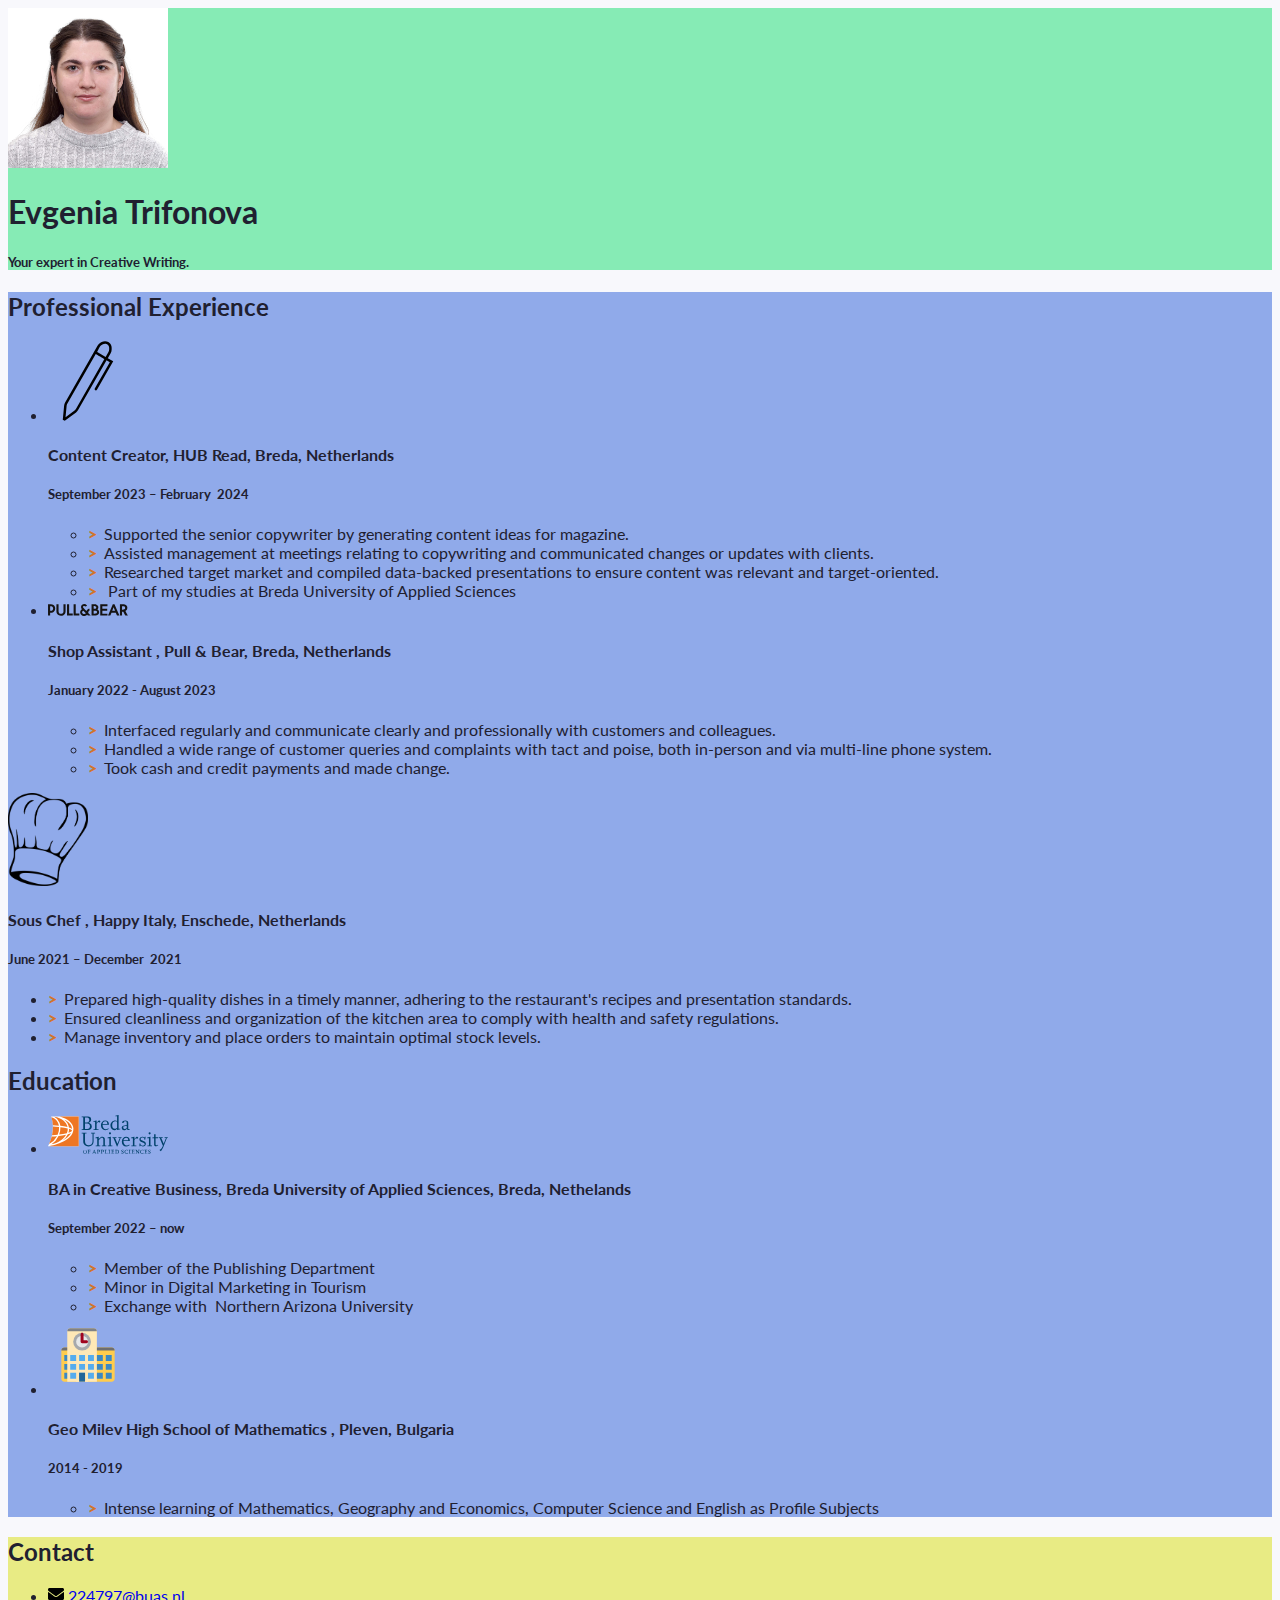
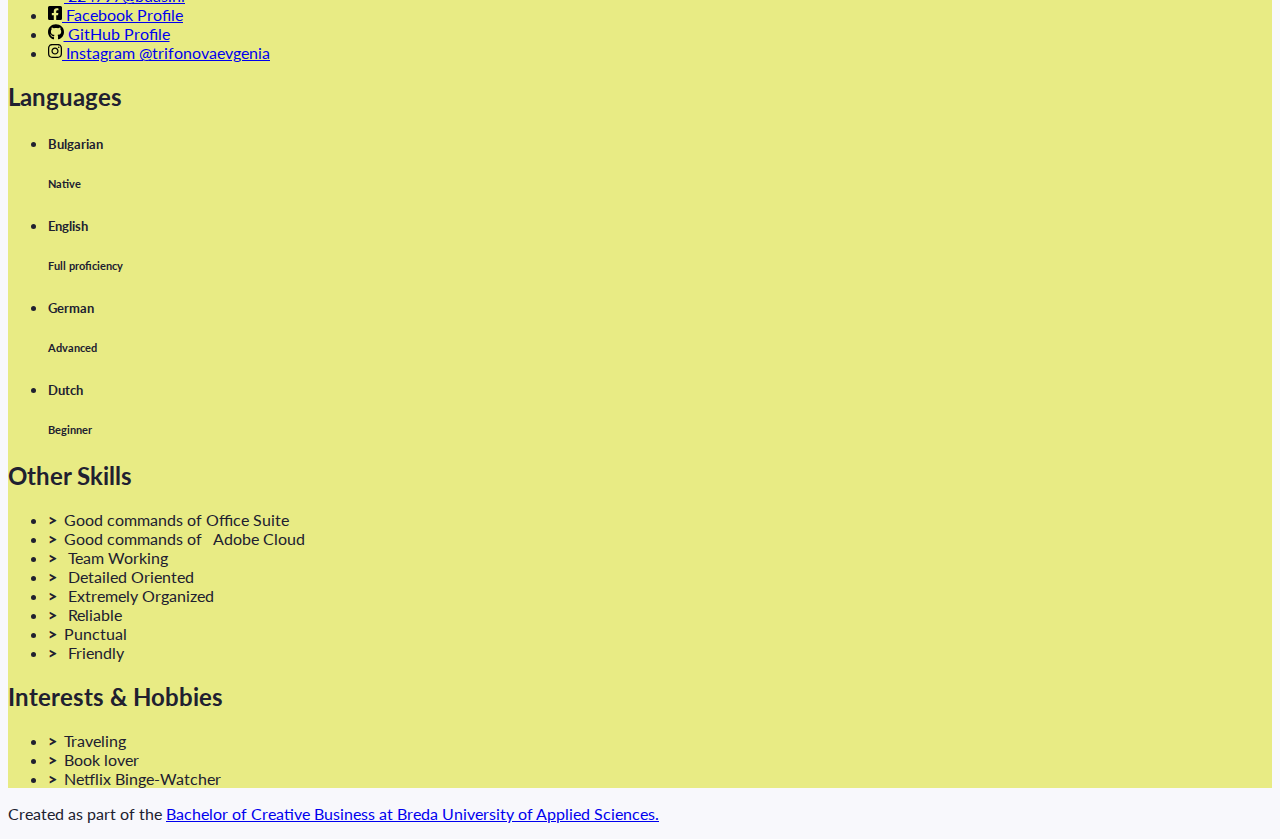
==== index.html @ bc452507 "Added styles" ====
<!doctype html>
<html class="h-100" lang="en">
  
  <!-- An HTML document always starts with a "head", i.e. information about the page that isn't directly visible -->
  <head>
    <meta charset="utf-8">
    <meta name="viewport" content="width=device-width, initial-scale=1, shrink-to-fit=no">

    <!-- Links to the CSS styles from Bootstrap. -->
    <!-- -->
    <link href="https://cdn.jsdelivr.net/npm/bootstrap@5.2.3/dist/css/bootstrap.min.css" rel="stylesheet" integrity="sha384-rbsA2VBKQhggwzxH7pPCaAqO46MgnOM80zW1RWuH61DGLwZJEdK2Kadq2F9CUG65" crossorigin="anonymous">
    <!-- -->

    <!-- Links to our additional CSS styles -->
    <link rel="stylesheet" href="css/styles.css">

    <title>Evgenia Trifonova's Resumé</title>
  </head>
  <!-- End of the head -->

  <!-- Start of the body, which contains everything visible on the page -->
  <body class="d-flex flex-column h-100 justify-content-between">

    <!--
      We use a Bootstrap container to align contents.
      The "container" class can be replaced by "container-fluid" to make a full width page.
      The "my-sm-4" class adds a margin (m) vertical (y) at sizes small (-sm-) and above, of 4 x 6 pixels
      The "resume-container" class doesn't come from Bootstrap, you can use it for your own styles
    -->
    <div class="container shadow-lg my-sm-4 resume-container">

      <!--
        <header> is a semantic element: it works exactly like <div>, but it gives information about the role of the code below.
        The "row" class is used for the Bootstrap grid.
      -->
      <header class="row resume-header justify-content-center">
        <!--
          A container to wrap around the portrait and align it. We use Bootstrap grid columns.
          This constrains the portrait to columns of decreasing sizes
        -->
        <div class="portrait-container col-5 col-sm-4 col-md-3 col-lg-2">
          <!--
            "w-100" makes sure the image takes the full width of the column it's in
            "rounded-circle" cuts a circle around the image
          -->
          <img class="w-100 rounded-circle my-3" src="images/portrait/portrait2.jpg.JPG" alt="Portrait of Evgenia Trifonova" width="160">
        </div>
        <!--
          A container to wrap around your name and tagline. Full-width at small size, then columns of increasing size.
        -->
        <div class="col-12 col-sm-8 col-md-9 col-lg-10 my-3 header-content">
          <h1 class="fw-bolder; display-3">Evgenia Trifonova</h1>
          <h5 class="fst-italic tagline">Your expert in Creative Writing.</h5>
        </div>
      </header>

      <!--
        Another row in the Bootstrap grid, for the rest of the résumé.
        Biography and other details will be on top of each other at sizes XS and S, then next to each other.
        Use the "flex-row-reverse" class here to swap the columns around.
      -->
      <div class="row resume-bottom">

        <!--
          <main> is another semantic element. It will contain biographical info (professional experience and education).
        -->
        <main class="col-md-7 col-lg-8 col-xl-9 resume-main">

          <!--
            <section> is yet another semantic element. The first one is for professional experience.
          -->
          <section class="my-3 biography-section">
            <h2 class = "display-3">Professional Experience</h2>
            <!--
              Each list item (li) in the unordered list (ul) below will be one job.
              "list-unstyled" is a class that hides the bullet points of a list.
            -->
            <ul class="biography-list list-unstyled">

              <!-- Top item (generally the latest or most relevant) in professional experience -->
              <li class="biography-item row mb-2">
                <!-- We're using a grid inside a grid so we can align logos and text -->
                <div class="logo-container col-3 col-sm-2 col-md-3 col-lg-2">
                  <img class="biography-logo mw-100 d-block mx-auto" src="images/employers/pen.svg" alt="Company logo" width="80">
                </div>
                <div class="biography-contents col-9 col-sm-10 col-md-9 col-lg-10">
                  <h4>Content Creator, HUB Read, Breda, Netherlands</h4>
                  <h5>September 2023 – February&nbsp; 2024</h5>
                  <!-- Use the list below to talk about your achievements -->
                  <ul class="biography-details list-unstyled">
                    <li>Supported the senior copywriter by generating content ideas  for magazine.</li>
                    <li>Assisted management at meetings relating to copywriting and communicated changes or updates with clients.</li>
                    <li>Researched target market and compiled data-backed presentations to ensure content was relevant and target-oriented.</li>
                    <li>&nbsp;Part of my studies at Breda University of Applied Sciences</li>
                  </ul>
                </div>
              </li>

              <!-- 2nd item in professional experience -->
              <li class="biography-item row mb-2">
                <div class="logo-container col-3 col-sm-2 col-md-3 col-lg-2">
                <!-- We're using a grid inside a grid so we can align logos and text -->
                  <img class="biography-logo mw-100 d-block mx-auto" src="images/employers/PullBear.logo.svg" alt="Company logo" width="80">
                </div>
                <div class="biography-contents col-9 col-sm-10 col-md-9 col-lg-10">
                  <h4>Shop Assistant , Pull &amp; Bear, Breda, Netherlands</h4>
                  <h5>January 2022 - August 2023&nbsp; &nbsp; &nbsp; &nbsp; &nbsp;&nbsp;</h5>
                  <!-- This entry doesn't have a list of achievements, but you can copy-paste the one from above -->
					<ul class="biography-details list-unstyled">
                    <li>Interfaced regularly and communicate clearly and professionally with customers and colleagues.</li>
                    <li>Handled a wide range of customer queries and complaints with tact and poise, both in-person and via multi-line phone system.</li>
                    <li>Took cash and credit payments and made change.</li>
                  </ul>
                </div>
              </li>

            </ul>
          </section>
             <li class="biography-item row mb-2">
                <!-- We're using a grid inside a grid so we can align logos and text -->
                <div class="logo-container col-3 col-sm-2 col-md-3 col-lg-2">
                  <img class="biography-logo mw-100 d-block mx-auto" src="images/employers/cook.hat.png" alt="Company logo" width="80">
                </div>
                <div class="biography-contents col-9 col-sm-10 col-md-9 col-lg-10">
                  <h4>Sous Chef , Happy Italy, Enschede, Netherlands</h4>
                  <h5>June 2021 – December&nbsp; 2021</h5>
                  <!-- Use the list below to talk about your achievements -->
                  <ul class="biography-details list-unstyled">
                    <li>Prepared high-quality dishes in a timely manner, adhering to the restaurant's recipes and presentation standards.</li>
                    <li>Ensured cleanliness and organization of the kitchen area to comply with health and safety regulations.</li>
                    <li>Manage inventory and place orders to maintain optimal stock levels.</li>
                  </ul>
               </div>
          </li>
          <!-- We're done with jobs, let's move on to schools -->

          <section class="my-3 biography-section">
            <h2 class = "display-3">Education</h2>
            <ul class="biography-list list-unstyled">

              <!-- Top item in education. And by "top", I mean a Bachelor in Creative Business at BUas. -->
              <li class="biography-item row mb-2">
                <div class="logo-container col-3 col-sm-2 col-md-3 col-lg-2">
                  <img class="biography-logo mw-100 d-block mx-auto" src="images/schools/logo-buas.svg" alt="School logo" width="120">
                </div>
                <div class="biography-contents col-9 col-sm-10 col-md-9 col-lg-10">
                  <h4>BA in Creative Business, Breda University of Applied Sciences, Breda, Nethelands</h4>
                  <h5>September 2022 –&nbsp;now</h5>
                  <!-- Use the list below to talk about minors, exchanges, extra-curricular activities. -->
                  <ul class="biography-details list-unstyled">
                    <li>Member of the Publishing Department&nbsp;</li>
                    <li>Minor in Digital Marketing in Tourism</li>
                    <li>Exchange with&nbsp; Northern Arizona University</li>
                  </ul>
                </div>
              </li>

              <!-- 2nd item in education -->
              <li class="biography-item row mb-2">
                <div class="logo-container col-3 col-sm-2 col-md-3 col-lg-2">
                  <img class="biography-logo mw-100 d-block mx-auto" src="images/schools/school.svg" alt="School logo" width="80">
                </div>
                <div class="biography-contents col-9 col-sm-10 col-md-9 col-lg-10">
                  <h4>Geo Milev High School of Mathematics , Pleven, Bulgaria</h4>
                  <h5>2014 - 2019&nbsp; &nbsp;</h5>
                  <ul class="biography-details list-unstyled">
                    <li>Intense learning of Mathematics, Geography and Economics, Computer Science and English as Profile Subjects</li>
                  </ul>
                </div>
              </li>
            </ul>
          </section>

          <!-- This is the end of the "Education" section -->

        </main>

        <!--
          We're done with the first column.
          We now move on to the column with contact details, languages and other skills
          <aside> is also a semantic element.
        -->
        <aside class="col-md-5 col-lg-4 col-xl-3 resume-aside">

          <!-- The first block will be contact details -->
          <section class="my-3 aside-section">
            <h2 class = "display-3">Contact</h2>
            <!--
              A list of all your contact details.
              There are more icons in the images/icons folder, have a look if you want to add your LinkedIn or TikTok profile.
              Be careful and only put channels through which you really want to be contacted.
              If your phone number is your personal one, you may want to remove it!
            -->
            <ul class="contact-list list-unstyled">
              <li class="contact-item">
                <a class="d-flex align-items-center" href="mailto:224797@buas.nl" target="_blank">
                  <img class="contact-icon" src="images/icons/envelope.svg" alt="Email">
                  224797@buas.nl
                </a>
              </li>
              <li class="contact-item">
                <a class="d-flex align-items-center" href="https://www.facebook.com/evgenia.trifonova.98" target="_blank">
                  <img class="contact-icon" src="images/icons/facebook.svg" alt="Facebook">
                  Facebook Profile
                </a>
              </li>
              <li class="contact-item">
                <a class="d-flex align-items-center" href="https://github.com/ELTrifonova224797" target="_blank">
                  <img class="contact-icon" src="images/icons/github.svg" alt="GitHub">
                  GitHub Profile
                </a>
              </li>
              <li class="contact-item">
                <a class="d-flex align-items-center" href="https://www.instagram.com/trifonovaevgenia/" target="_blank">
                  <img class="contact-icon" src="images/icons/instagram.svg" alt="Instahram">
                  Instagram @trifonovaevgenia
                </a>
              </li>
            </ul>
          </section>

          <!-- End of contact details, moving on to languages -->

          <section class="my-3 aside-section">
            <h2 class = "display-3">Languages</h2>
            <!-- Each item in the list is a language. Modify, add or remove depending on what you speak -->
            <ul class="language-list list-unstyled">
              <li class="language-item d-flex mb-1">
                <h5 class="language-name w-50">Bulgarian</h5>
                <div class="language-level w-50 border border-info border-2 position-relative">
                  <!-- The div below is a progress bar. Choose between w-25, w-50, w-75 and w-100 to show your level of fluency -->
                  <div class="language-progress position-absolute bg-warning h-100 w-100"></div>
                  <h6 class="position-absolute w-100 text-center top-0 py-1">Native</h6>
                </div>
              </li>
              <li class="language-item d-flex mb-1">
                <h5 class="language-name w-50">English</h5>
                <div class="language-level w-50 border border-info border-2 position-relative">
                  <!-- The div below is a progress bar. Choose between w-25, w-50, w-75 and w-100 to show your level of fluency -->
                  <div class="language-progress position-absolute bg-warning h-100 w-75"></div>
                  <h6 class="position-absolute w-100 text-center top-0 py-1">Full proficiency</h6>
                </div>
              </li>
              <li class="language-item d-flex mb-1">
                <h5 class="language-name w-50">German</h5>
                <div class="language-level w-50 border border-info border-2 position-relative">
                  <!-- The div below is a progress bar. Choose between w-25, w-50, w-75 and w-100 to show your level of fluency -->
                  <div class="language-progress position-absolute bg-warning h-100 w-50"></div>
                  <h6 class="position-absolute w-100 text-center top-0 py-1">Advanced</h6>
                </div>
              </li>
              <li class="language-item d-flex mb-1">
                <h5 class="language-name w-50">Dutch&nbsp;</h5>
                <div class="language-level w-50 border border-info border-2 position-relative">
                  <!-- The div below is a progress bar. Choose between w-25, w-50, w-75 and w-100 to show your level of fluency -->
                  <div class="language-progress position-absolute bg-warning h-100 w-25"></div>
                  <h6 class="position-absolute w-100 text-center top-0 py-1">Beginner</h6>
                </div>
              </li>
            </ul>
          </section>

          <!-- End of contact details, moving on to other skills -->

          <section class="my-3 aside-section">
            <h2 class = "display-3">Other Skills</h2>
            <ul class="skill-list list-unstyled">
              <li class="skill-item">Good commands of Office Suite&nbsp;</li>
              <li class="skill-item">Good commands of&nbsp; &nbsp;Adobe Cloud</li>
              <li class="skill-item"> Team Working</li>
              <li class="skill-item">&nbsp;Detailed Oriented&nbsp;</li>
              <li class="skill-item">&nbsp;Extremely Organized</li>
              <li class="skill-item">&nbsp;Reliable</li>
              <li class="skill-item">Punctual</li>
              <li class="skill-item">&nbsp;Friendly</li>
            </ul>
          </section>

          <!-- End of other skills, moving on to interest and hobbies -->

          <section class="my-3 aside-section">
            <h2 class = "display-3">Interests &amp; Hobbies</h2>
            <ul class="skill-list list-unstyled">
              <li class="skill-item">Traveling</li>
              <li class="skill-item">Book lover&nbsp;</li>
<li class="skill-item">Netflix Binge-Watcher</li>
            </ul>
          </section>

        </aside>
      </div>
    </div>

    <!-- And now, a footer! -->
    <footer class="bg-dark mt-sm-5 py-4 text-light">
      <p class="container text-end">
        Created as part of the <a href="https://www.buas.nl/en/programmes/creative-business" target="_blank">Bachelor of Creative Business at Breda University of Applied Sciences.</a>
      </p>
    </footer>

  </body>
</html>
---- css/styles.css ----
/* Use this file to use your own styles*/

/* Import declaration to use Google Fonts - check https://fonts.google.com/ for details */
@import url('https://fonts.googleapis.com/css2?family=Lato:ital,wght@0,400;0,700;1,400;1,700&display=swap');

/* Styles for the body */

body {
	font-family: Lato, "Open Sans", Roboto, "Segoe UI", "Helvetica Neue", Helvetica, Arial, sans-serif;
	color: #202030;
	background-color: #f8f8fc;
}

/* Styles for custom classes in the document. (There are more, try to find them out!) */

.resume-header {
    background-color: #86EBB5;
}

.resume-main {
	background-color: #90AAEA;
}

.resume-aside {
	background-color: #E8EB84;
}

/* Styles for lists in the document */

.biography-details li::before, .skill-list li::before {
	content: ">";
	font-weight: 800;
	display: inline-block;
	width: 1em;
	margin-left: -1em;
}

.biography-details li::before {
	color: #D1752B;
}

.biography-details li, .skill-list li {
	padding-left: 1em;
}

/* Styles for contact icons */

.contact-icon {
	height: 1em;
	flex-basis: 1.4em;
}
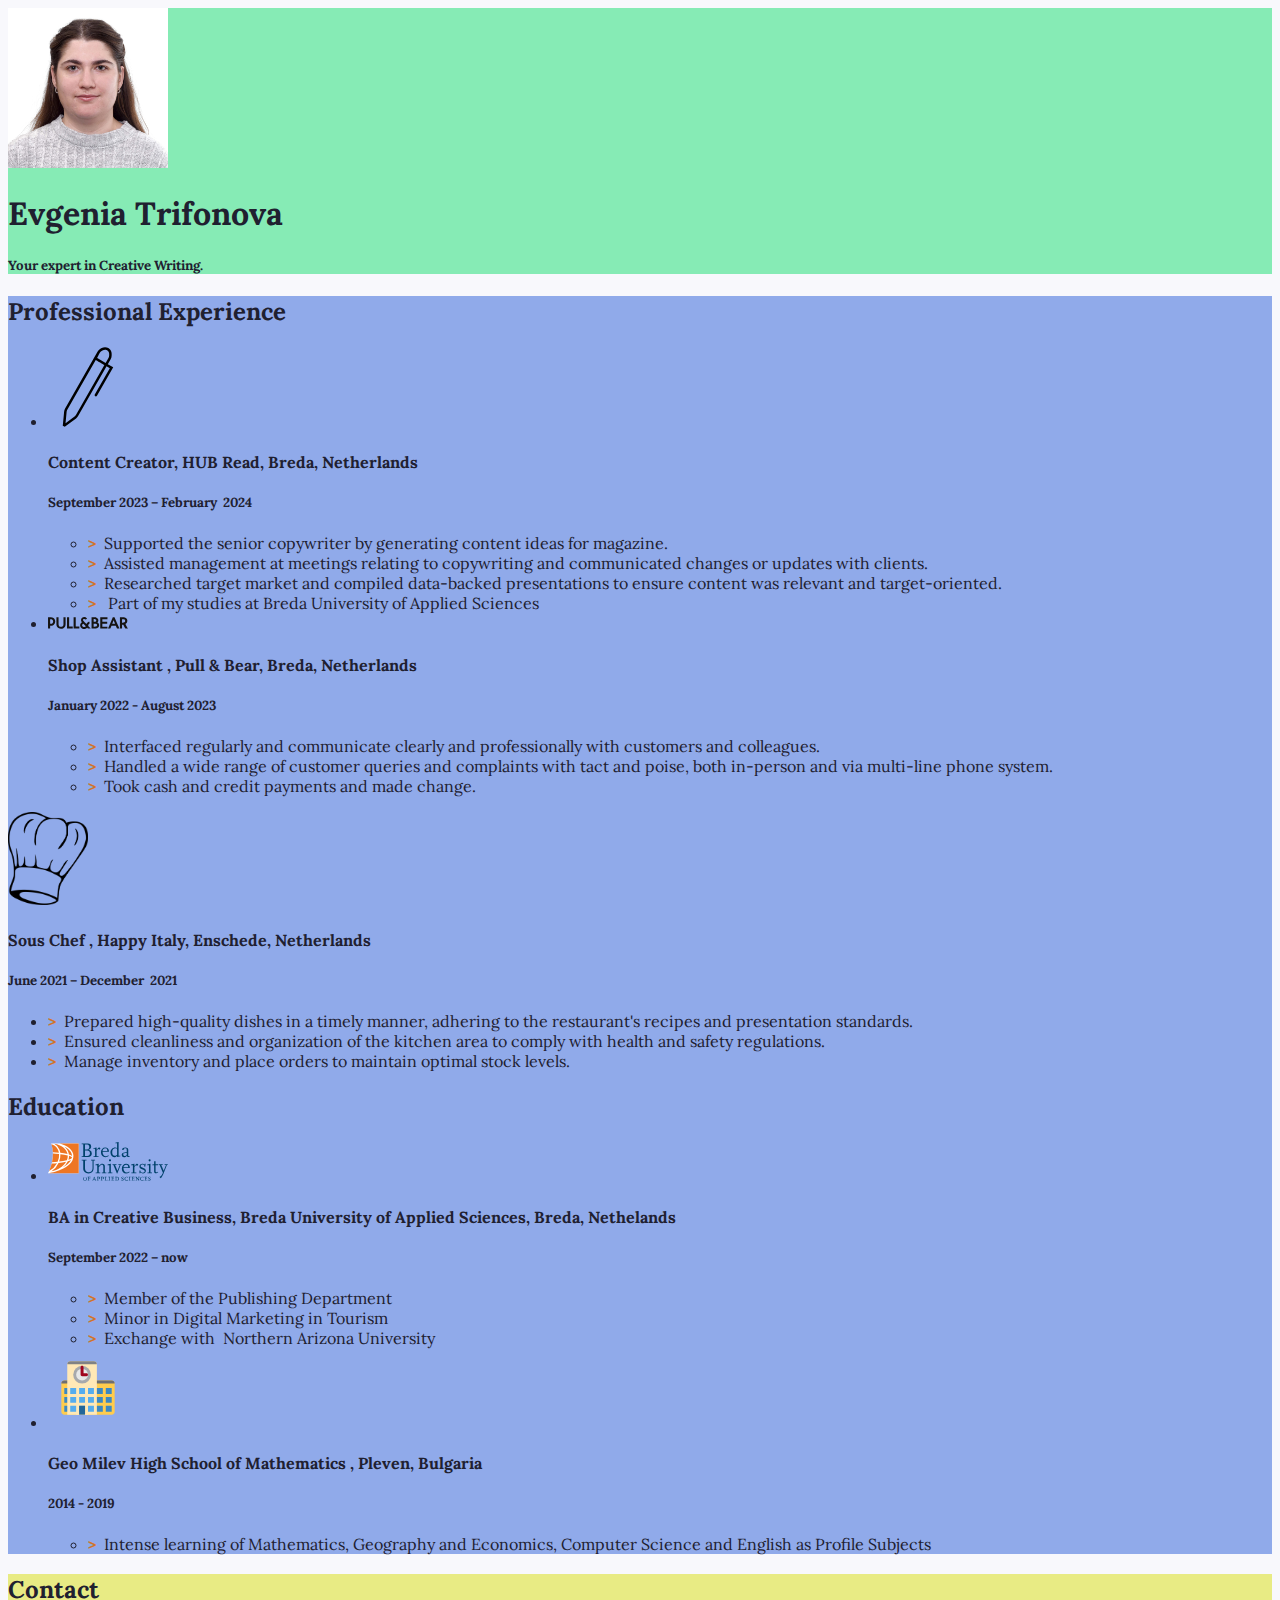
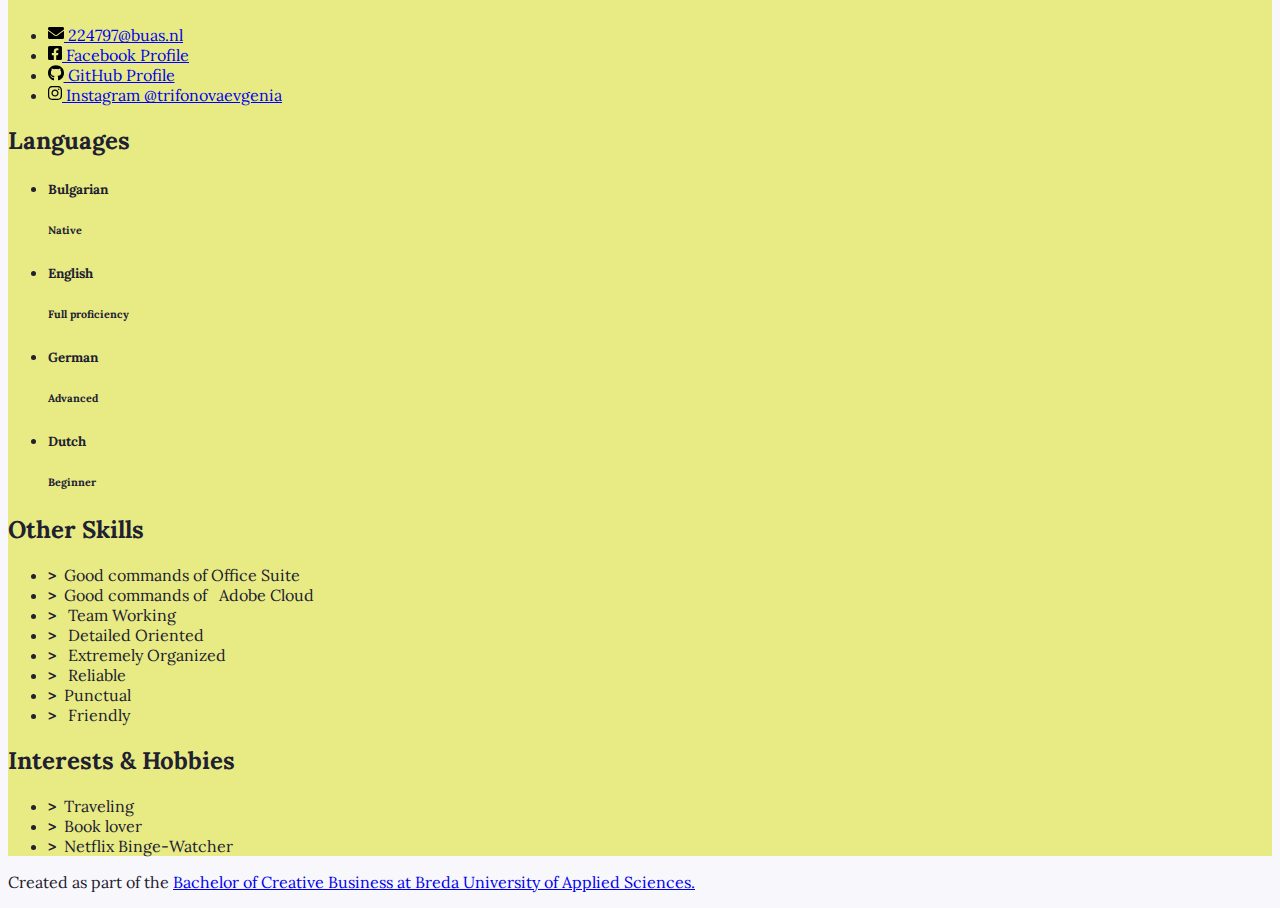
==== commit 8b93f264: "Added styles" ====
--- a/index.html
+++ b/index.html
@@ -50,7 +50,7 @@
         -->
         <div class="col-12 col-sm-8 col-md-9 col-lg-10 my-3 header-content">
           <h1 class="fw-bolder; display-3">Evgenia Trifonova</h1>
-          <h5 class="fst-italic tagline">Your expert in Creative Writing.</h5>
+          <h5 class="fst-italic tagline; display-1">Your expert in Creative Writing.</h5>
         </div>
       </header>
 
--- a/css/styles.css
+++ b/css/styles.css
@@ -1,12 +1,12 @@
 /* Use this file to use your own styles*/
 
 /* Import declaration to use Google Fonts - check https://fonts.google.com/ for details */
-@import url('https://fonts.googleapis.com/css2?family=Lato:ital,wght@0,400;0,700;1,400;1,700&display=swap');
+@import url('https://fonts.googleapis.com/css2?family=Lora:ital,wght@0,400..700;1,400..700&display=swap');
 
 /* Styles for the body */
 
 body {
-	font-family: Lato, "Open Sans", Roboto, "Segoe UI", "Helvetica Neue", Helvetica, Arial, sans-serif;
+	font-family: "Lora", serif;
 	color: #202030;
 	background-color: #f8f8fc;
 }
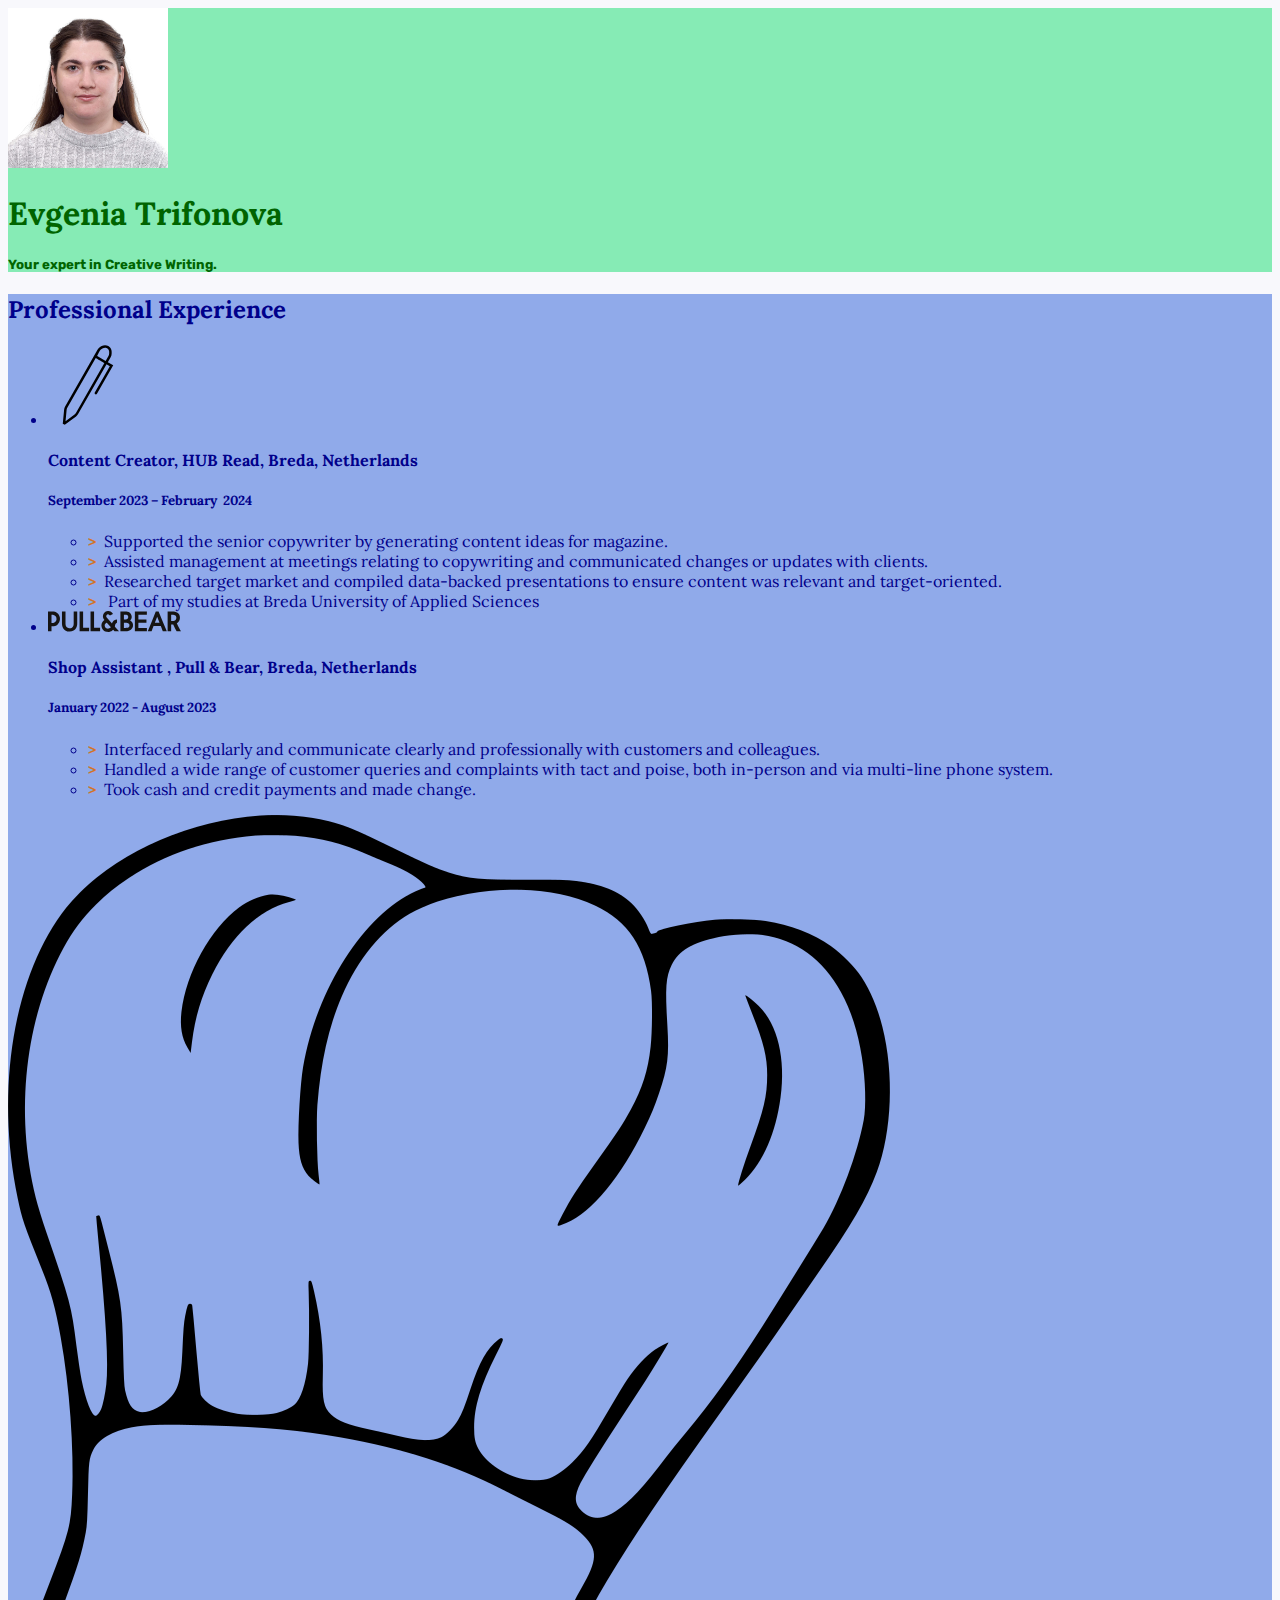
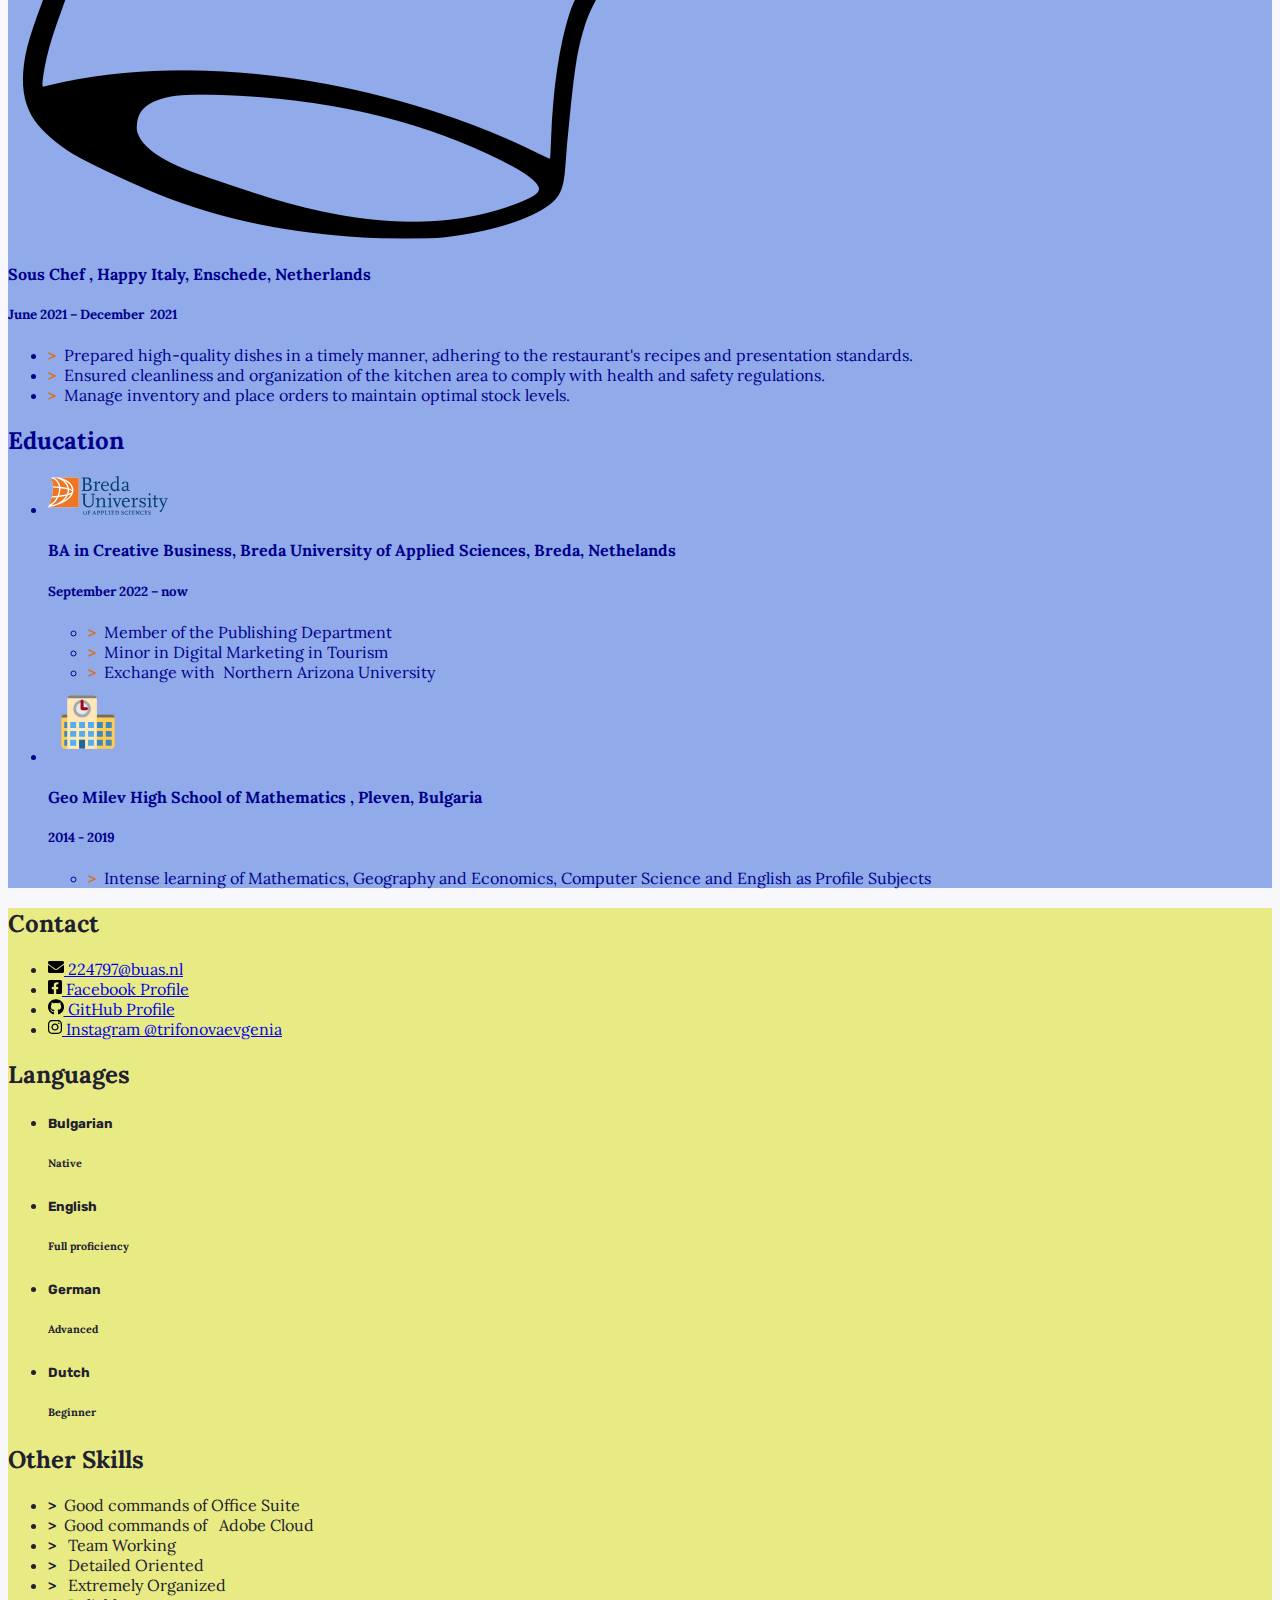
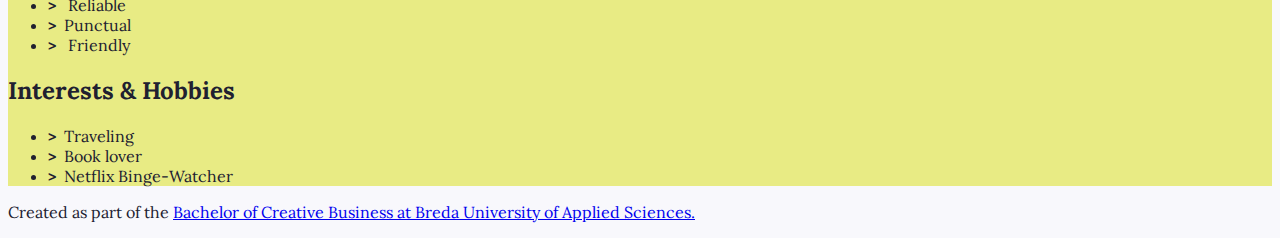
==== commit 366e5388: "styles added" ====
--- a/index.html
+++ b/index.html
@@ -14,6 +14,14 @@
     <!-- Links to our additional CSS styles -->
     <link rel="stylesheet" href="css/styles.css">
 
+<link rel="preconnect" href="https://fonts.googleapis.com">
+<link rel="preconnect" href="https://fonts.gstatic.com" crossorigin>
+<link href="https://fonts.googleapis.com/css2?family=Lora:ital,wght@0,400..700;1,400..700&display=swap" rel="stylesheet">
+	  
+<link rel="preconnect" href="https://fonts.googleapis.com">
+<link rel="preconnect" href="https://fonts.gstatic.com" crossorigin>
+<link href="https://fonts.googleapis.com/css2?family=Lora:ital,wght@0,400..700;1,400..700&family=Rubik:ital,wght@0,300..900;1,300..900&display=swap" rel="stylesheet">
+	  
     <title>Evgenia Trifonova's Resumé</title>
   </head>
   <!-- End of the head -->
@@ -50,7 +58,7 @@
         -->
         <div class="col-12 col-sm-8 col-md-9 col-lg-10 my-3 header-content">
           <h1 class="fw-bolder; display-3">Evgenia Trifonova</h1>
-          <h5 class="fst-italic tagline; display-1">Your expert in Creative Writing.</h5>
+          <h5 class="fst-italic tagline; display-6 evgenia">Your expert in Creative Writing.</h5>
         </div>
       </header>
 
@@ -100,7 +108,7 @@
               <li class="biography-item row mb-2">
                 <div class="logo-container col-3 col-sm-2 col-md-3 col-lg-2">
                 <!-- We're using a grid inside a grid so we can align logos and text -->
-                  <img class="biography-logo mw-100 d-block mx-auto" src="images/employers/PullBear.logo.svg" alt="Company logo" width="80">
+                  <img class="biography-logo mw-100 d-block mx-auto" src="images/employers/pullbearlogo.svg" alt="Company logo" width="133">
                 </div>
                 <div class="biography-contents col-9 col-sm-10 col-md-9 col-lg-10">
                   <h4>Shop Assistant , Pull &amp; Bear, Breda, Netherlands</h4>
@@ -116,10 +124,10 @@
 
             </ul>
           </section>
-             <li class="biography-item row mb-2">
+             <li class="biography-item row mb-3">
                 <!-- We're using a grid inside a grid so we can align logos and text -->
                 <div class="logo-container col-3 col-sm-2 col-md-3 col-lg-2">
-                  <img class="biography-logo mw-100 d-block mx-auto" src="images/employers/cook.hat.png" alt="Company logo" width="80">
+                  <img class="biography-logo mw-100 d-block mx-auto" src="images/employers/cookhat.png" alt="Company logo" width="882">
                 </div>
                 <div class="biography-contents col-9 col-sm-10 col-md-9 col-lg-10">
                   <h4>Sous Chef , Happy Italy, Enschede, Netherlands</h4>
@@ -226,7 +234,7 @@
             <!-- Each item in the list is a language. Modify, add or remove depending on what you speak -->
             <ul class="language-list list-unstyled">
               <li class="language-item d-flex mb-1">
-                <h5 class="language-name w-50">Bulgarian</h5>
+                <h5 class="language-name w-50 evgenia">Bulgarian</h5>
                 <div class="language-level w-50 border border-info border-2 position-relative">
                   <!-- The div below is a progress bar. Choose between w-25, w-50, w-75 and w-100 to show your level of fluency -->
                   <div class="language-progress position-absolute bg-warning h-100 w-100"></div>
@@ -234,7 +242,7 @@
                 </div>
               </li>
               <li class="language-item d-flex mb-1">
-                <h5 class="language-name w-50">English</h5>
+                <h5 class="language-name w-50 evgenia">English</h5>
                 <div class="language-level w-50 border border-info border-2 position-relative">
                   <!-- The div below is a progress bar. Choose between w-25, w-50, w-75 and w-100 to show your level of fluency -->
                   <div class="language-progress position-absolute bg-warning h-100 w-75"></div>
@@ -242,7 +250,7 @@
                 </div>
               </li>
               <li class="language-item d-flex mb-1">
-                <h5 class="language-name w-50">German</h5>
+                <h5 class="language-name w-50 evgenia">German</h5>
                 <div class="language-level w-50 border border-info border-2 position-relative">
                   <!-- The div below is a progress bar. Choose between w-25, w-50, w-75 and w-100 to show your level of fluency -->
                   <div class="language-progress position-absolute bg-warning h-100 w-50"></div>
@@ -250,7 +258,7 @@
                 </div>
               </li>
               <li class="language-item d-flex mb-1">
-                <h5 class="language-name w-50">Dutch&nbsp;</h5>
+                <h5 class="language-name w-50 evgenia">Dutch&nbsp;</h5>
                 <div class="language-level w-50 border border-info border-2 position-relative">
                   <!-- The div below is a progress bar. Choose between w-25, w-50, w-75 and w-100 to show your level of fluency -->
                   <div class="language-progress position-absolute bg-warning h-100 w-25"></div>
--- a/css/styles.css
+++ b/css/styles.css
@@ -15,10 +15,12 @@
 
 .resume-header {
     background-color: #86EBB5;
+	color: darkgreen;
 }
 
 .resume-main {
 	background-color: #90AAEA;
+	color: darkblue;
 }
 
 .resume-aside {
@@ -49,3 +51,7 @@
 	height: 1em;
 	flex-basis: 1.4em;
 }
+
+.evgenia{
+	font-family: "Rubik", sans-serif;
+}
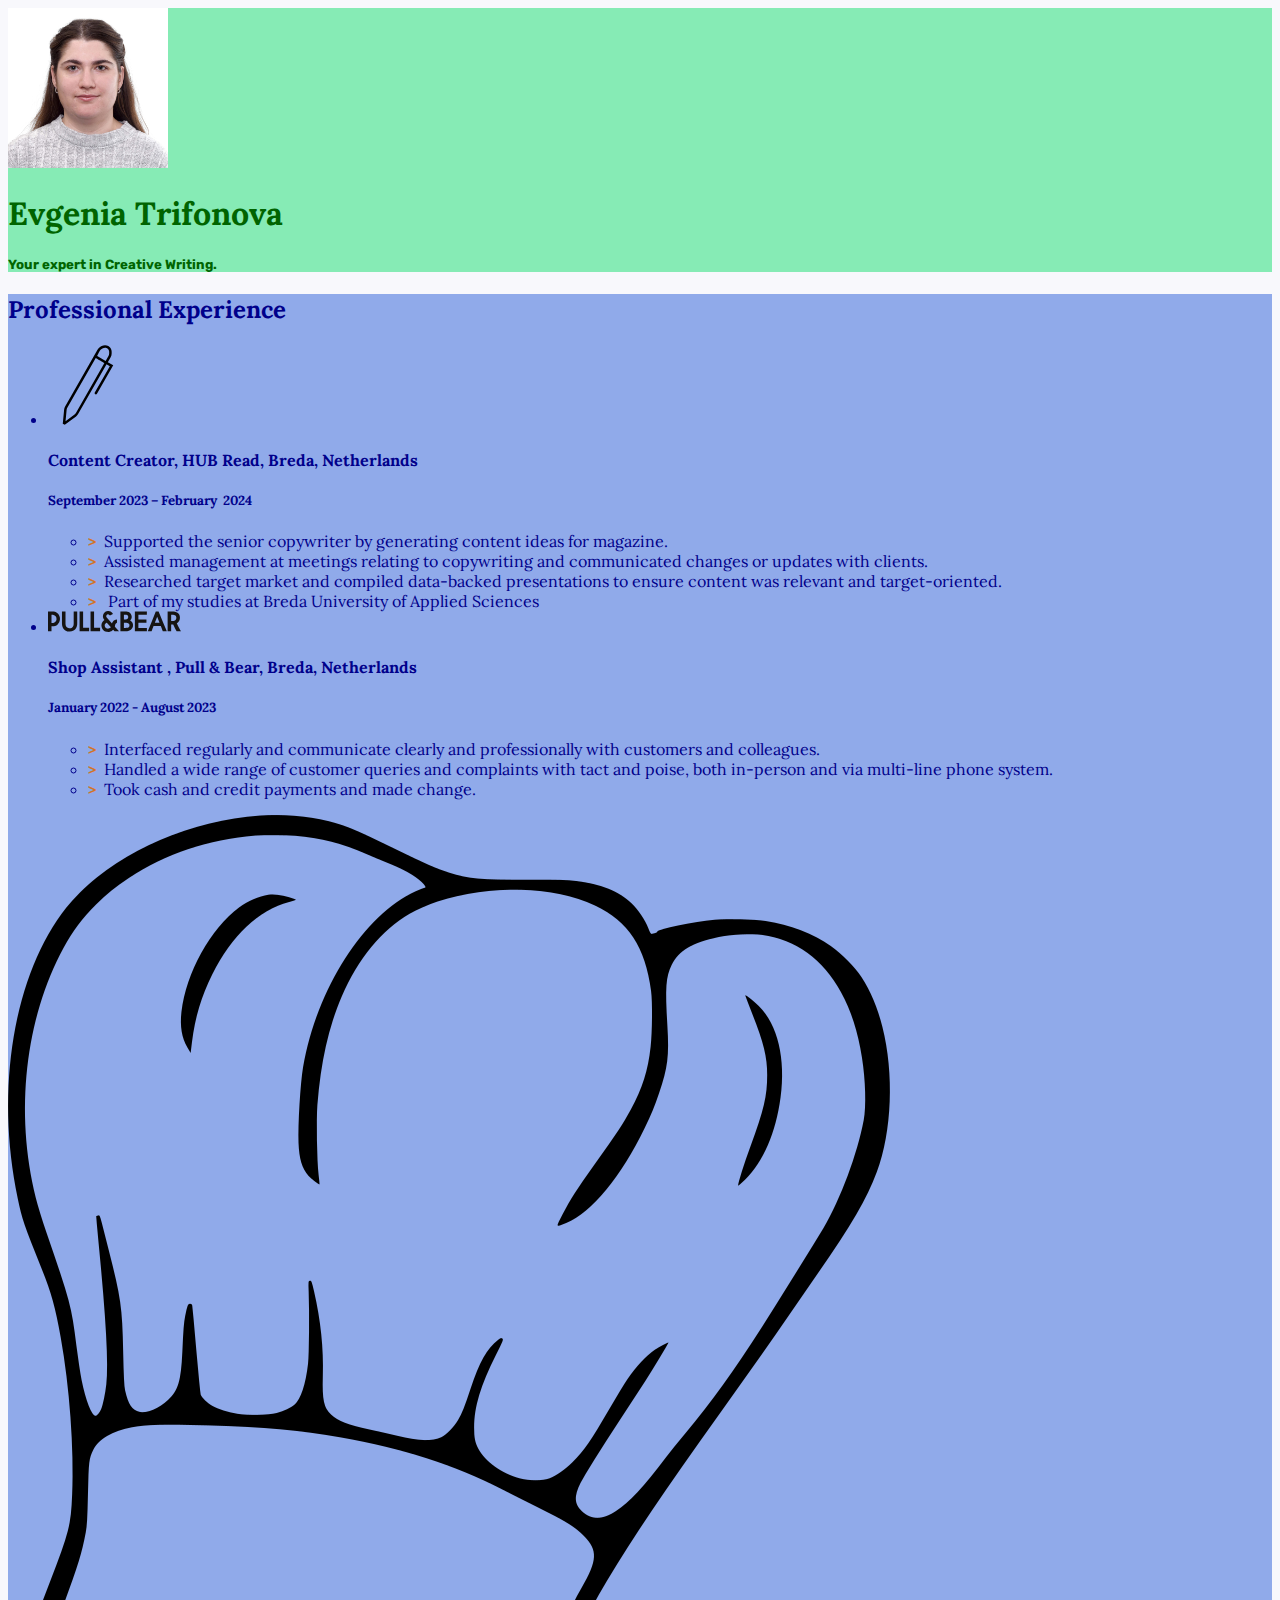
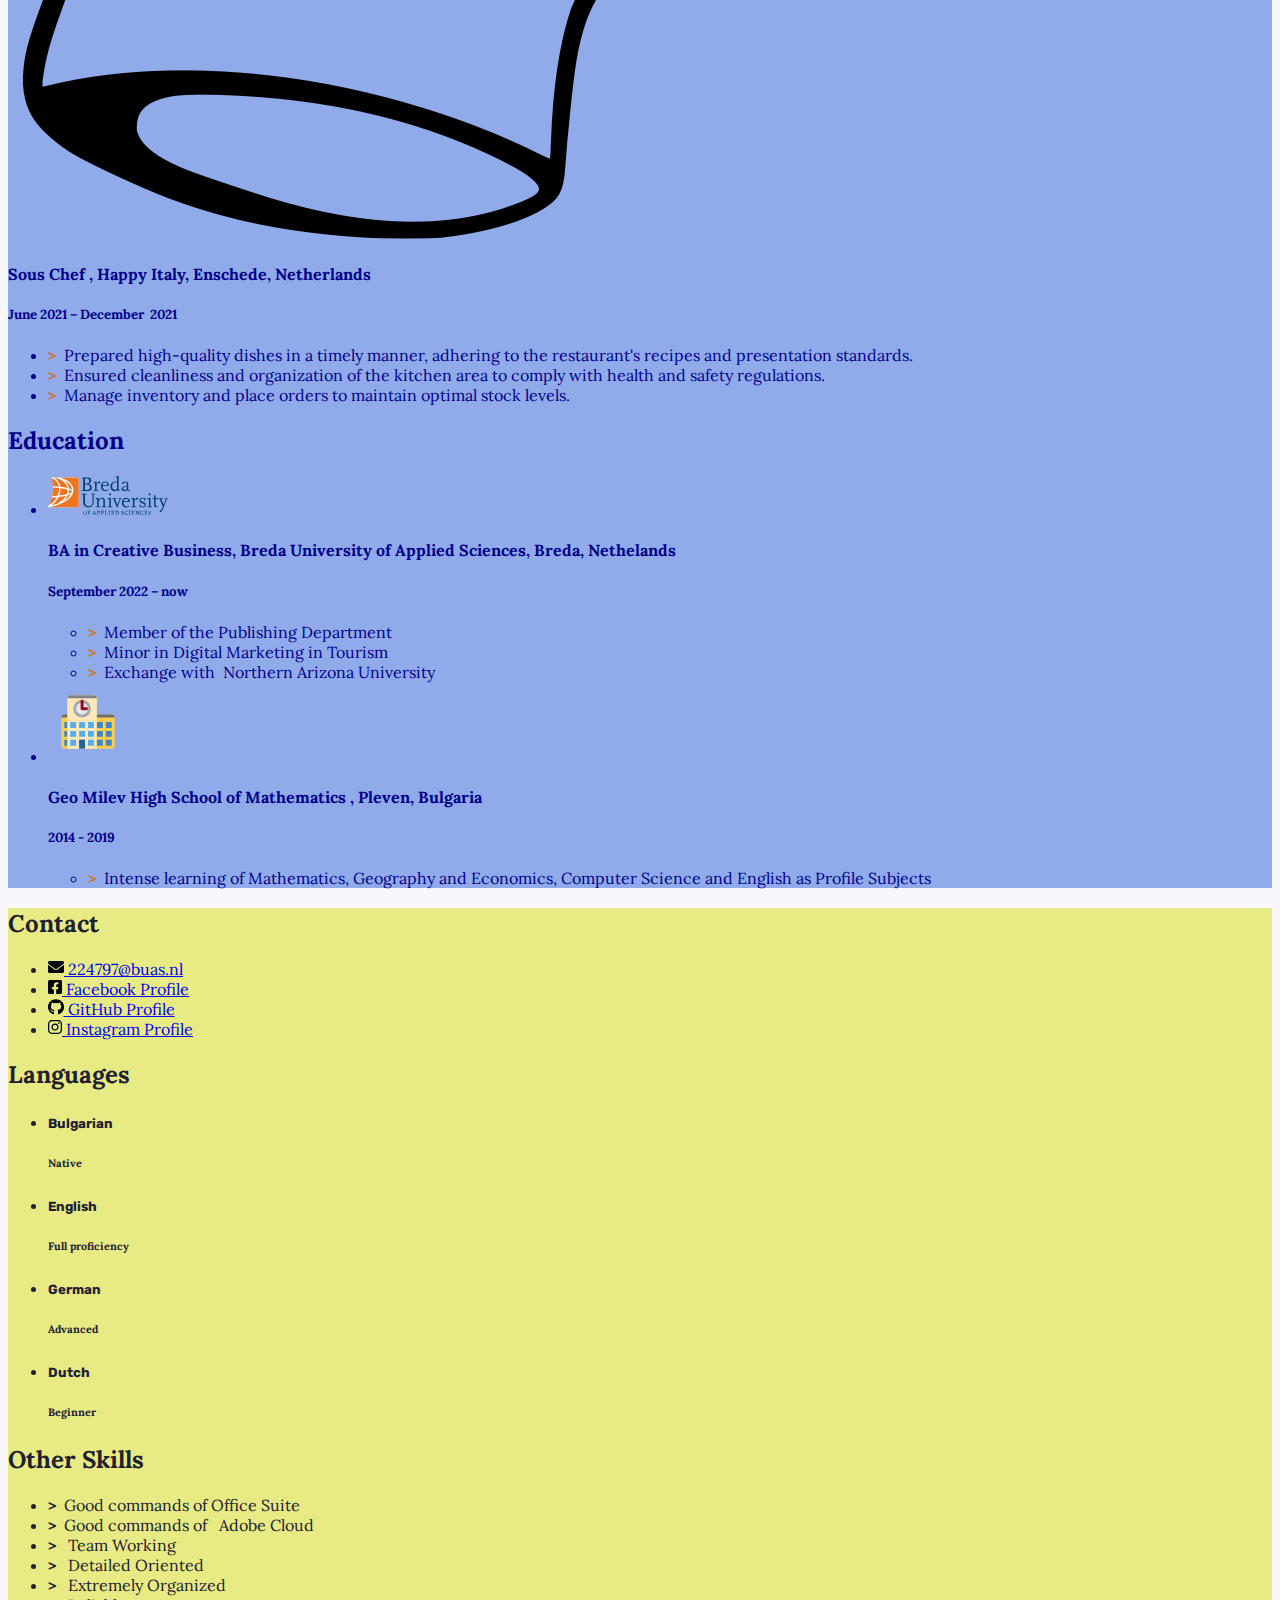
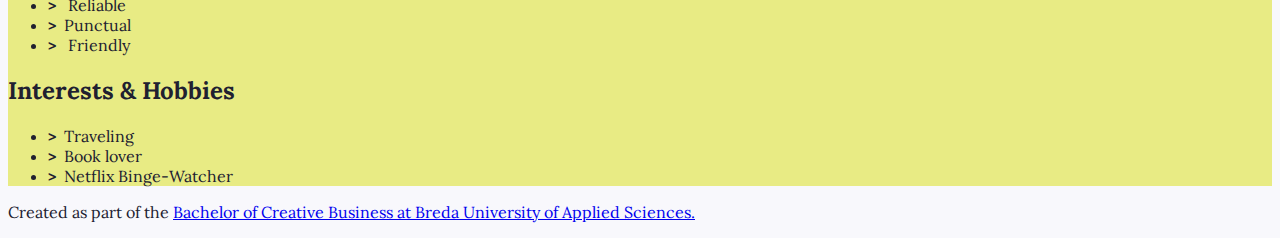
==== commit 0165a7a9: "Added changes" ====
--- a/index.html
+++ b/index.html
@@ -221,7 +221,7 @@
               <li class="contact-item">
                 <a class="d-flex align-items-center" href="https://www.instagram.com/trifonovaevgenia/" target="_blank">
                   <img class="contact-icon" src="images/icons/instagram.svg" alt="Instahram">
-                  Instagram @trifonovaevgenia
+                  Instagram Profile
                 </a>
               </li>
             </ul>
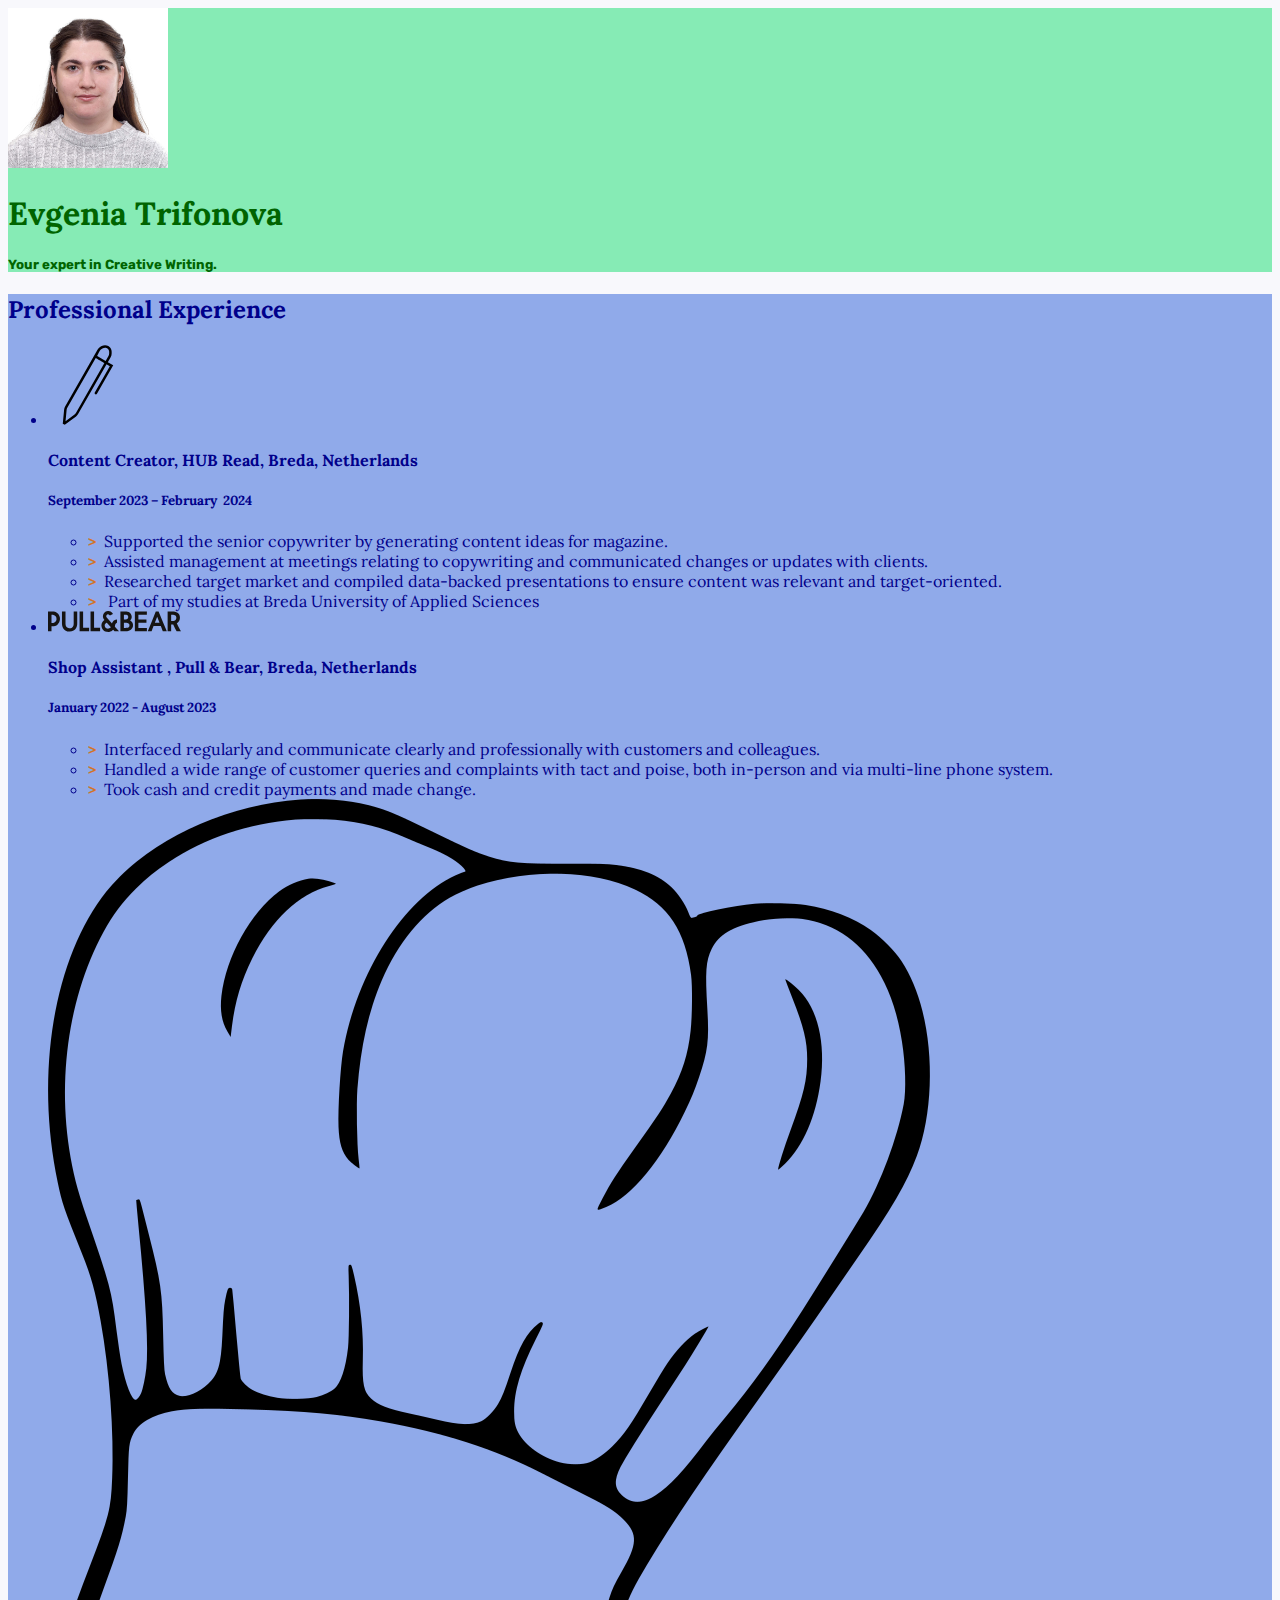
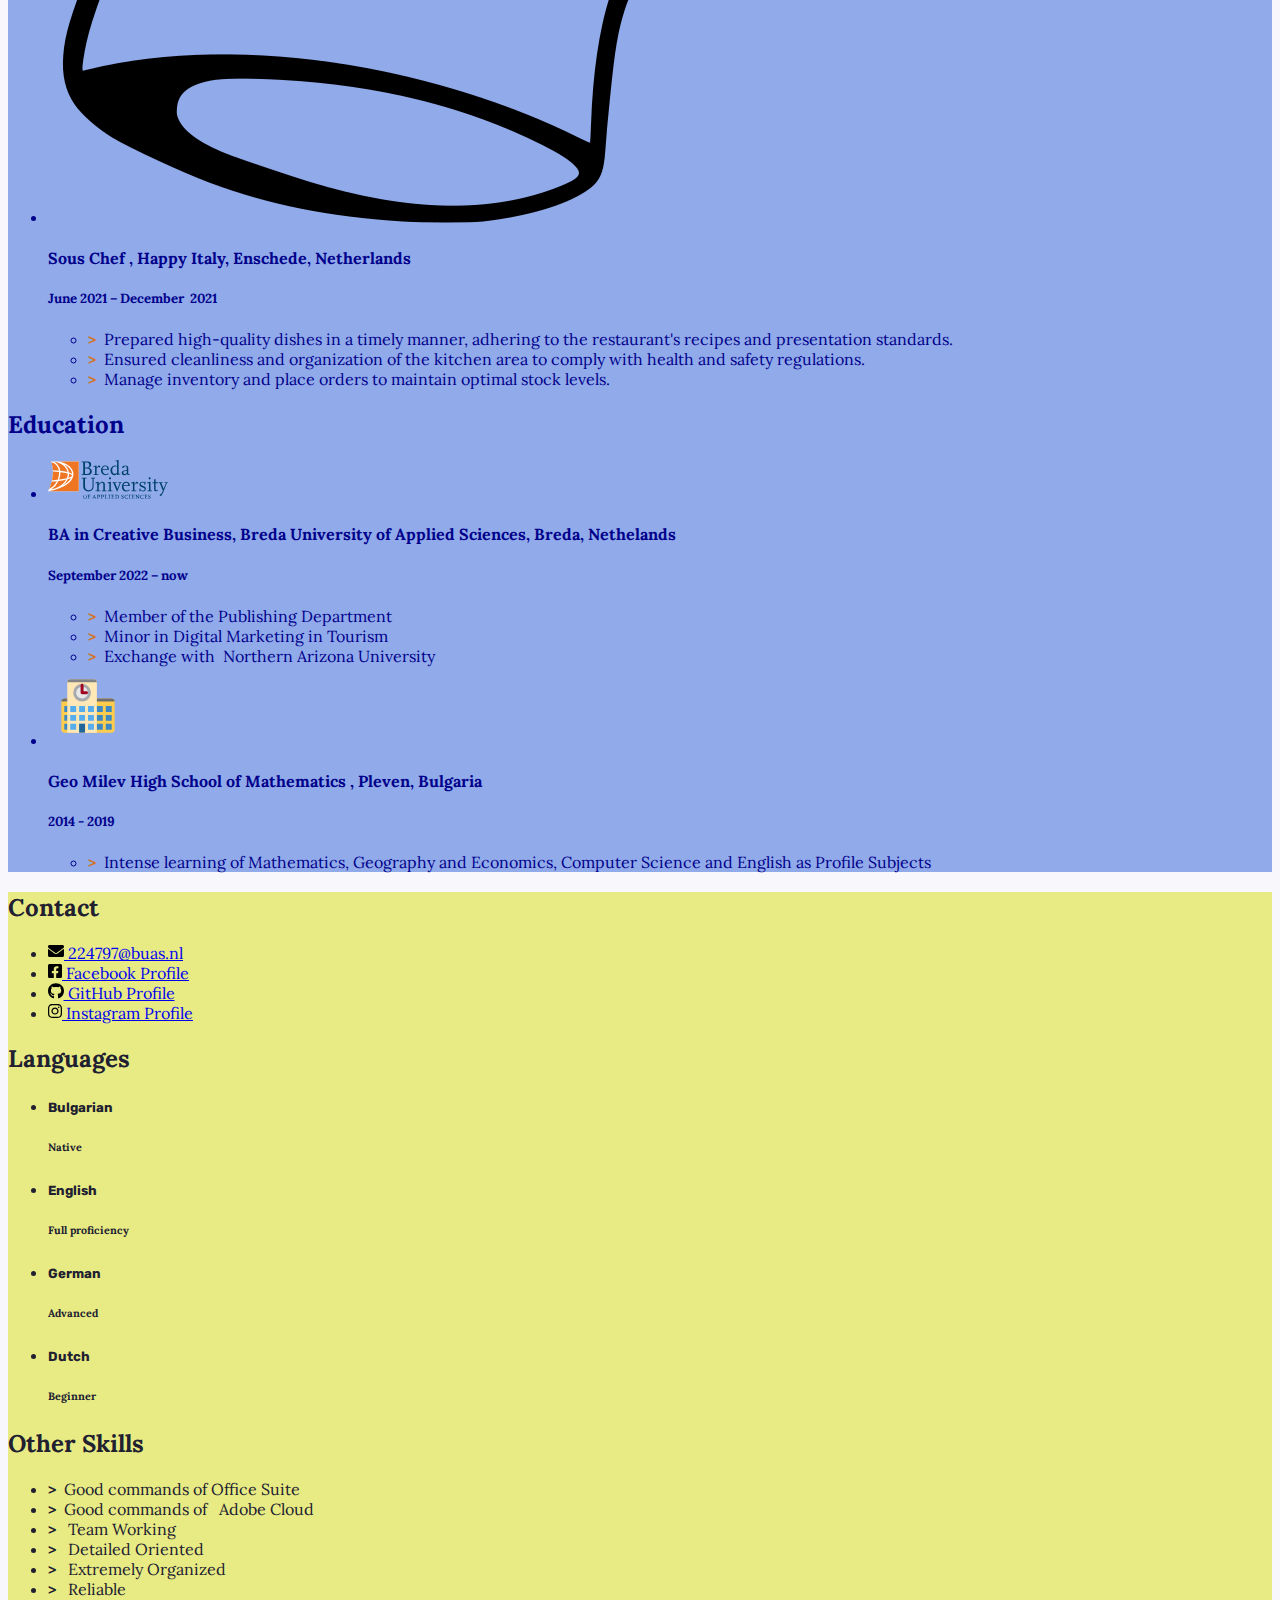
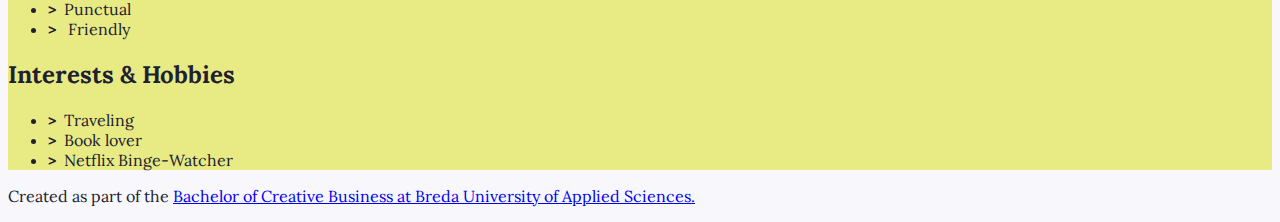
==== commit 1b55545b: "added changes" ====
--- a/index.html
+++ b/index.html
@@ -122,9 +122,7 @@
                 </div>
               </li>
 
-            </ul>
-          </section>
-             <li class="biography-item row mb-3">
+             <li class="biography-item row mb-2">
                 <!-- We're using a grid inside a grid so we can align logos and text -->
                 <div class="logo-container col-3 col-sm-2 col-md-3 col-lg-2">
                   <img class="biography-logo mw-100 d-block mx-auto" src="images/employers/cookhat.png" alt="Company logo" width="882">
@@ -142,6 +140,8 @@
           </li>
           <!-- We're done with jobs, let's move on to schools -->
 
+            </ul>
+          </section>
           <section class="my-3 biography-section">
             <h2 class = "display-3">Education</h2>
             <ul class="biography-list list-unstyled">
